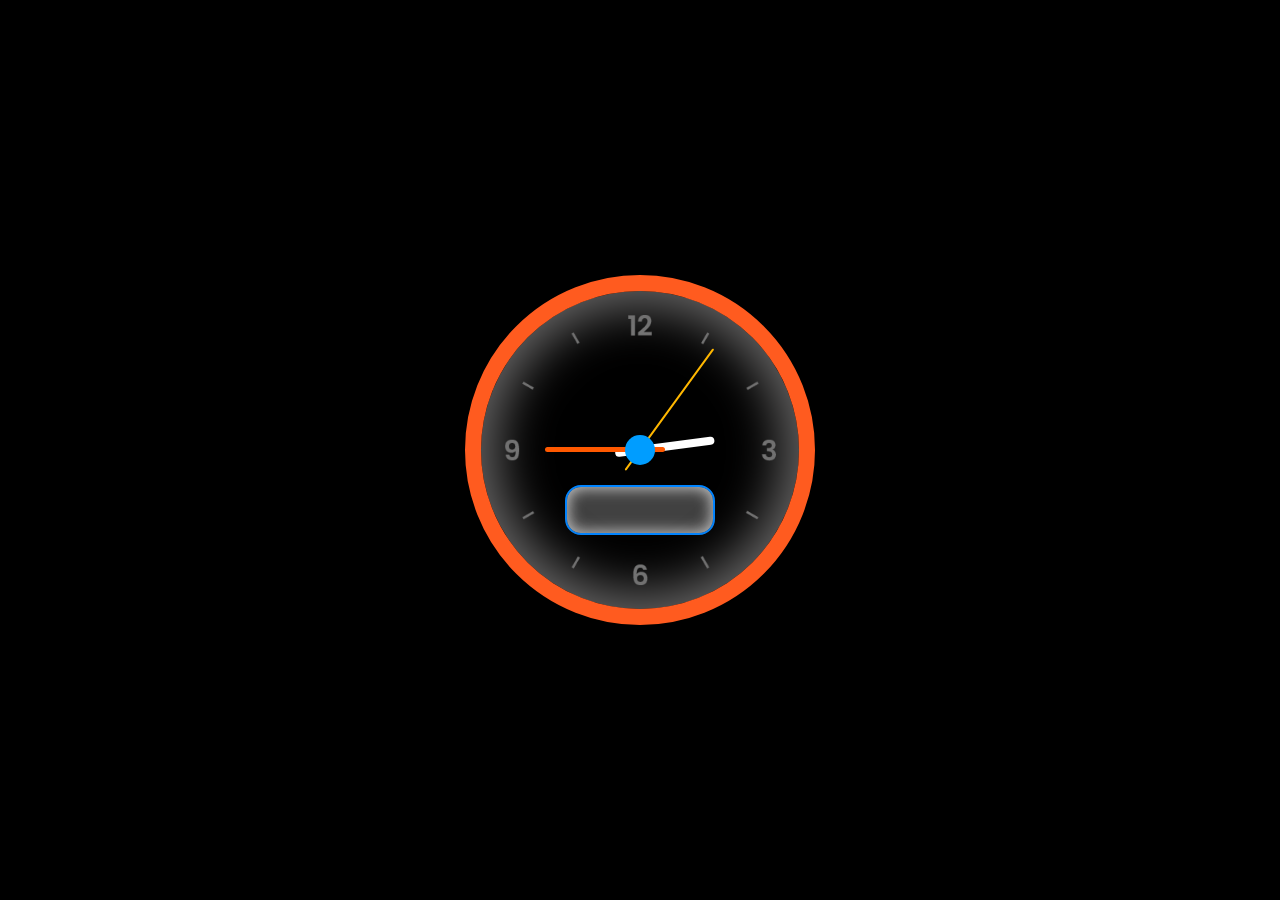
==== Proyecto6/index.html @ 98b460f9 "commit remane pakages" ====
<!DOCTYPE html>
<html lang="en">
<head>
    <meta charset="UTF-8">
    <meta name="viewport" content="width=device-width, initial-scale=1.0">
    <title>Reloj</title>
    <link rel="stylesheet" href="./css/estilos.css">
</head>
<body>
    
    <div class="reloj">
        <div class="hora"></div>
        <div class="minuto"></div>
        <div class="segundo"></div>
        <div class="digital"></div>
    </div>


    <script src="./script.js"></script>
</body>
</html>
---- Proyecto6/css/estilos.css ----
*{
    margin: 0;
    padding: 0;
    box-sizing: border-box;
}
body{
    display: flex;
    align-items: center;
    justify-content: center;
    min-height: 100vh;
    background-color: black;
}
.reloj{
    width: 350px;
    height: 350px;
    display: flex;
    justify-content: center;
    align-items: center;
    background-image: url(../imgs/reloj.png);
    background-size: cover; 
    border: 16px solid rgb(255, 91, 31);
    border-radius: 50vh;
    box-shadow: inset 0px 0px 50px 15px rgb(103, 102, 102);
}
.reloj::before{
    content: '';
    position: absolute;
    width: 30px;
    height: 30px;
    background-color: rgb(0, 157, 255);
    border-radius: 50vh;
    z-index: 10;
}
.hora{
    width: 150px;
    height: 150px;
}
.minuto{
    width: 190px;
    height: 190px;
}
.segundo{
    width: 250px;
    height: 250px;
}
.hora::before{
    content: '';
    position: absolute;
    width: 8px;
    height: 100px;
    background-color: rgb(255, 255, 255);
    z-index: 2;
    border-radius: 50vh;
}
.minuto::before{
    content: '';
    position: absolute;
    width: 5px;
    height: 120px;
    background-color: rgb(255, 89, 0);
    z-index: 3;
    border-radius: 50vh;
}
.segundo::before{
    content: '';
    position: absolute;
    width: 1.8px;
    height: 150px;
    background-color: rgb(255, 183, 0);
    z-index: 8;
    border-radius: 50vh;
}
.hora, .minuto, .segundo{
    display: flex;
    justify-content: center;
    position: absolute;
    border-radius: 50vh;
}
.digital{
    width: 150px;
    height: 50px;
    background-color: rgba(121, 121, 121, 0.534);
    border: 2px solid rgb(0, 132, 255);
    border-radius: 16px;
    position: relative;
    top: 60px;
    display: flex;
    align-items: center;
    justify-content: center;
    font-family: monospace;
    font-size: 1.5rem;
    color: #e77349;
    z-index: -1;
    box-shadow: inset 0px 0px 15px 1px rgb(206, 206, 206);
    font-weight: 900;
}
.reloj:hover{
    border: 1rem solid rgb(0, 132, 255);
}
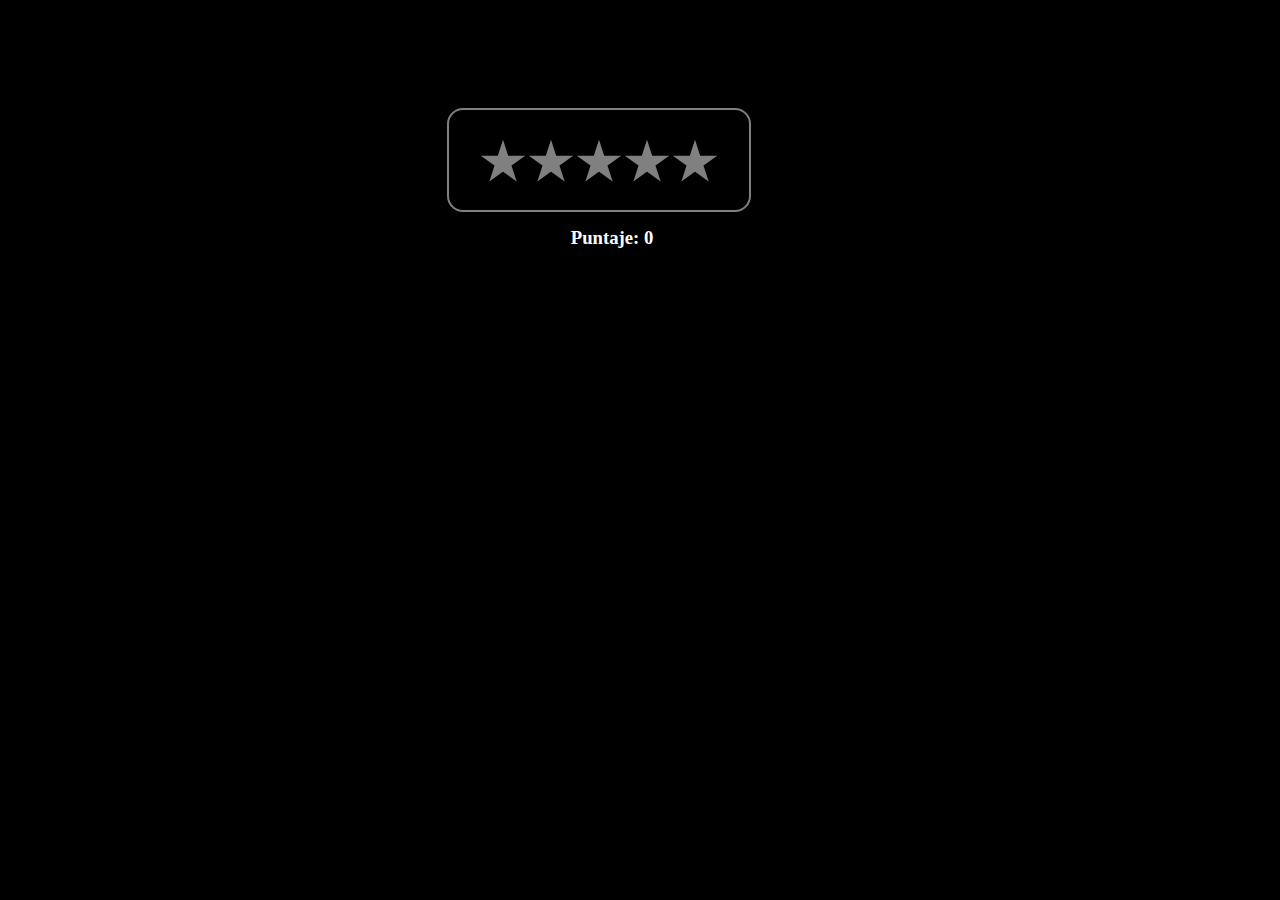
==== commit f78debec: "commit Proyecto6" ====
--- a/Proyecto6/index.html
+++ b/Proyecto6/index.html
@@ -3,18 +3,16 @@
 <head>
     <meta charset="UTF-8">
     <meta name="viewport" content="width=device-width, initial-scale=1.0">
-    <title>Reloj</title>
-    <link rel="stylesheet" href="./css/estilos.css">
+    <title>Puntaje</title>
+    <link rel="stylesheet" href="./css/style.css">
 </head>
 <body>
     
-    <div class="reloj">
-        <div class="hora"></div>
-        <div class="minuto"></div>
-        <div class="segundo"></div>
-        <div class="digital"></div>
+    <div class="contenedor">
+        <div class="puntaje"></div>
     </div>
 
+    <h3 id="puntaje-actual">Puntaje: 0</h3>
 
     <script src="./script.js"></script>
 </body>
--- a/Proyecto6/css/style.css
+++ b/Proyecto6/css/style.css
@@ -0,0 +1,37 @@
+body{
+    background-color: black;
+    display: flex;
+    justify-content: center;
+}
+.contenedor{
+    width: 300px;
+    height: 100px;
+    display: flex;
+    justify-content: center;
+    align-items: center;
+    border-radius: 1rem;
+    border: 2px solid gray;
+    margin-top: 100px;
+}
+.puntaje{
+    display: flex;
+    justify-content: center;
+    align-items: center;
+}
+.item{
+    background-color: gray;
+    width: 48px;
+    height: 45px;
+    cursor: pointer;
+    -webkit-mask-image: url(../imgs/estar.svg);
+    mask-image: url("../imgs/estar.svg");
+}   
+.item.selec{
+    background-color: gold;
+}
+h3{
+    color: white;
+    position: relative;
+    top: 200px;
+    right: 180px;
+}